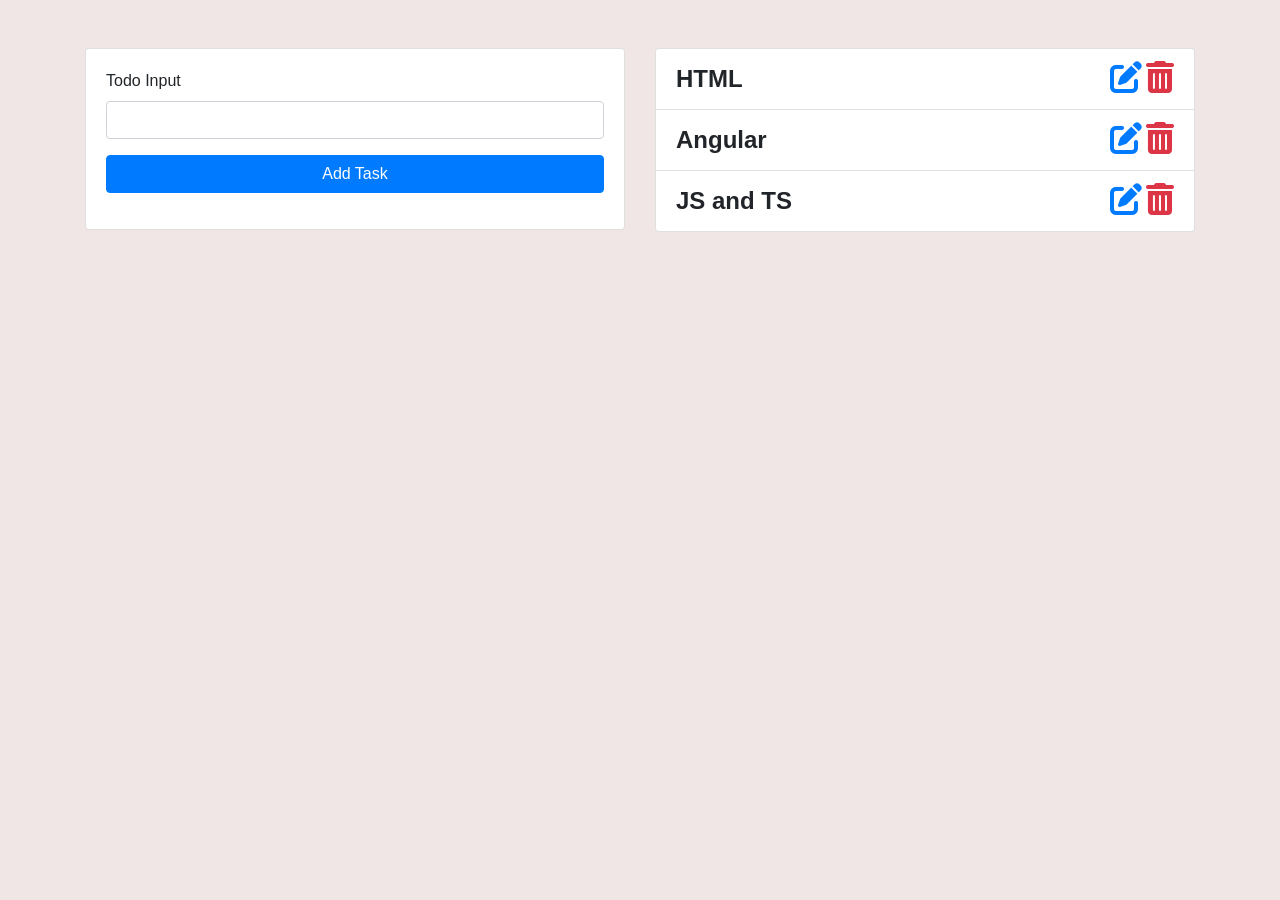
==== index.html @ cbb89420 "first commit" ====
<!DOCTYPE html>

<html>
    <head>
        <meta charset="UTF-8">
        <title>TODO Task</title>
        <link rel="stylesheet" href="https://cdn.jsdelivr.net/npm/bootstrap@4.6.2/dist/css/bootstrap.min.css">
        <link rel="stylesheet" href="./assets/css/style.css">
        <link rel="stylesheet" href="https://cdnjs.cloudflare.com/ajax/libs/font-awesome/6.0.0/css/all.min.css" 
		integrity="sha512-9usAa10IRO0HhonpyAIVpjrylPvoDwiPUiKdWk5t3PyolY1cOd4DSE0Ga+ri4AuTroPR5aQvXU9xC6qOPnzFeg==" 
		crossorigin="anonymous" referrerpolicy="no-referrer">
    </head>
    
    <body>
        <div class="container mt-5">
            <div class="row">
                <div class="col-6">
                    <div class="card">
                        <div class="card-body">
                            <form class="form-group">
                                <label for="todotask">Todo Input</label>
                                <input type="text" id="todotask" class="form-control mb-3">
                                <button type="submit" class="btn btn-primary btn-block">Add Task</button>
                            </form>
                        </div>
                    </div>
                </div>
                <div class="col-6">
                    <ul class="list-group" id="todoList">
                        <!-- <li class="list-group-item d-flex justify-content-between">
                            <strong>js</strong>

                            <div>
                                <i class="fa-solid fa-pen-to-square text-primary fa-2x" role="button"></i>
                                <i class="fa-solid fa-trash-can text-danger fa-2x" role="button"></i>
                            </div>
                        </li> -->
                    </ul>
                </div>
            </div>
        </div>


        <script src="./assets/js/app.js"></script>
    </body>
</html>
---- assets/css/style.css ----
body{
    background-color: #f1e6e6;
}

#todoList li strong{
   font-size : 24px;
}
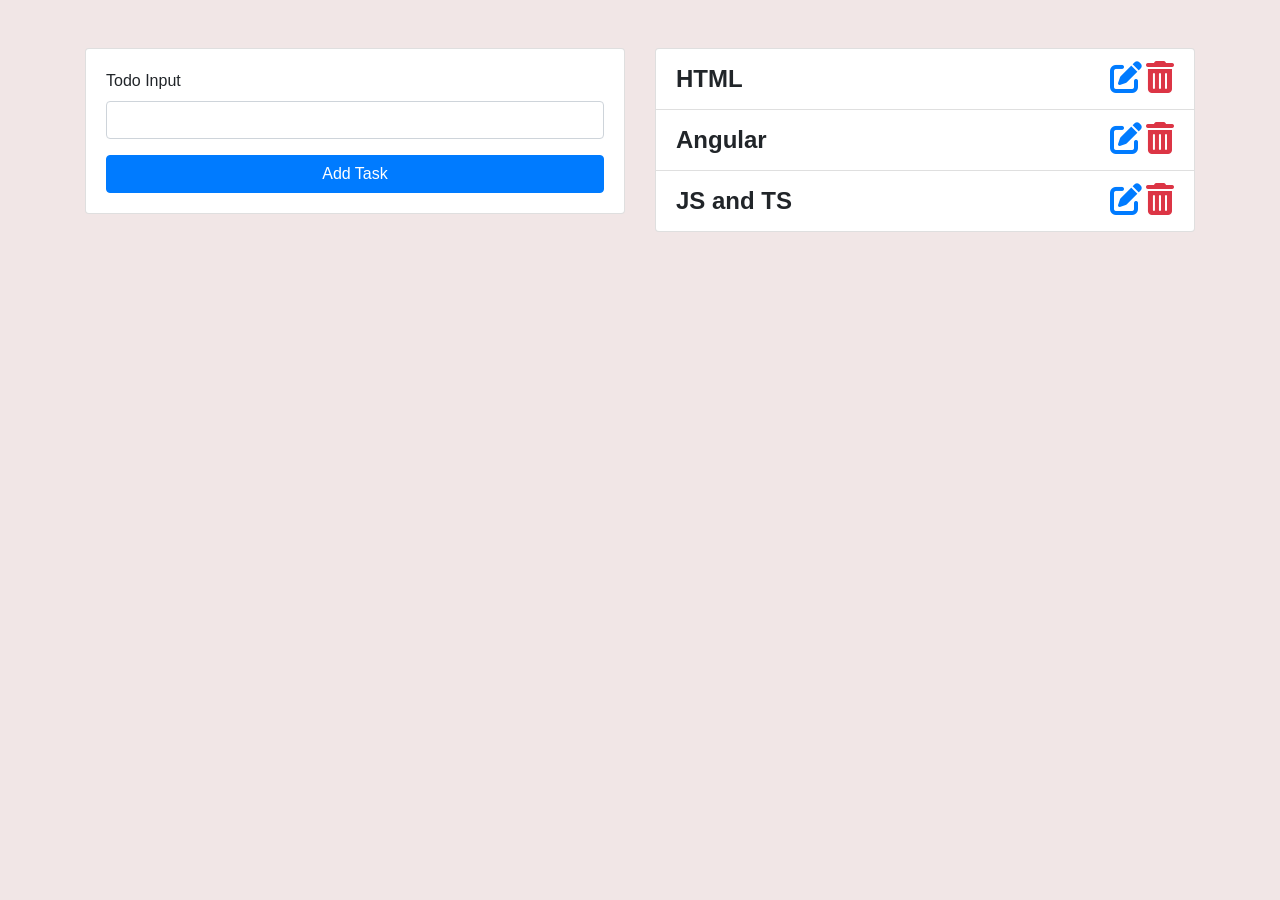
==== commit 57dff58b: "work on todo creat" ====
--- a/index.html
+++ b/index.html
@@ -17,9 +17,12 @@
                 <div class="col-6">
                     <div class="card">
                         <div class="card-body">
-                            <form class="form-group">
-                                <label for="todotask">Todo Input</label>
-                                <input type="text" id="todotask" class="form-control mb-3">
+                            <form id="todoform">
+                                <div class="form-group">
+                                    <label for="todoitem">Todo Input</label>
+                                    <input type="text" id="todoitem" class="form-control mb-3">
+                                </div>
+
                                 <button type="submit" class="btn btn-primary btn-block">Add Task</button>
                             </form>
                         </div>
